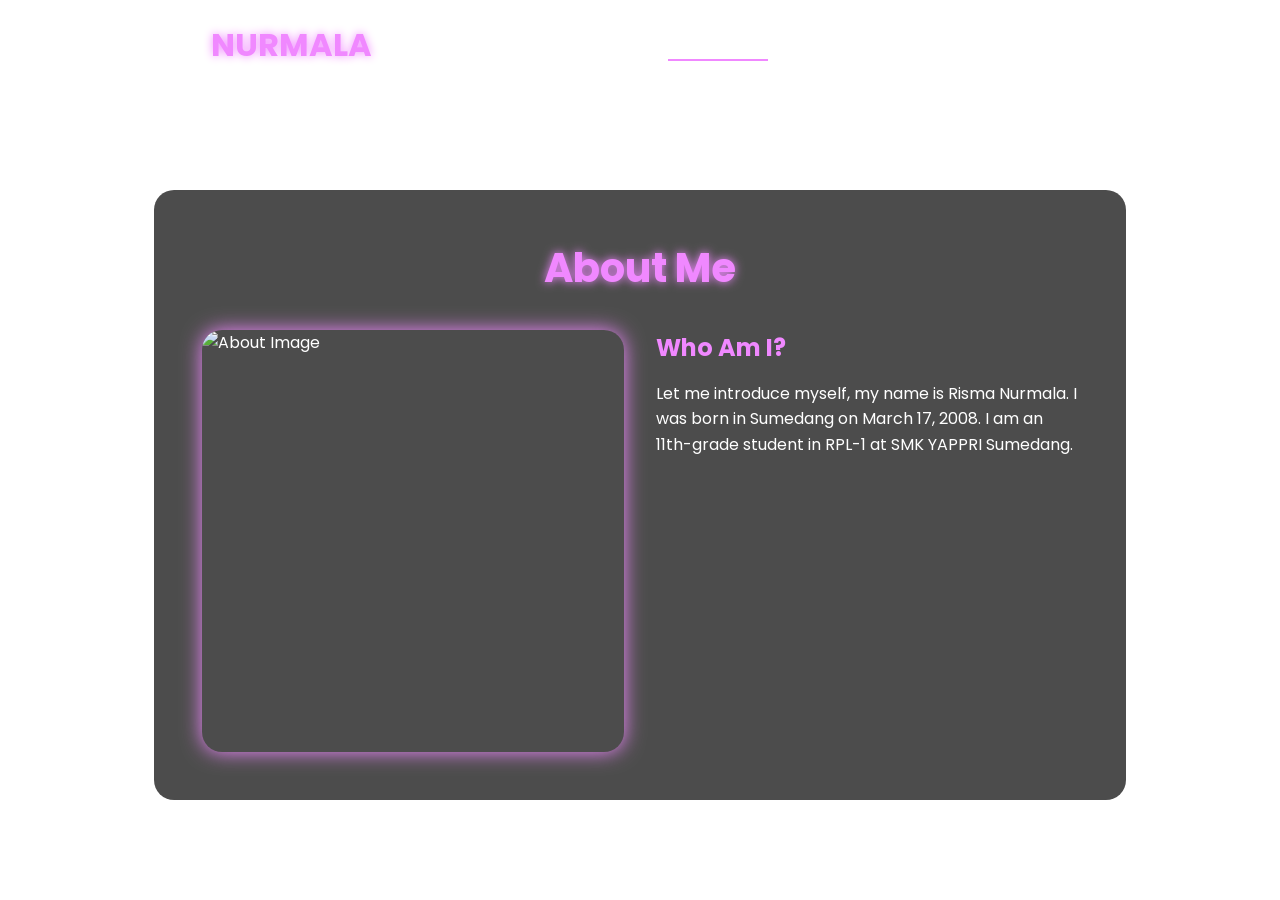
==== about.html @ 09e8b606 "Add files via upload" ====
<!-- Subscribe Tamzidan Madiyin di YouTube -->

<!DOCTYPE html>
<html lang="en">

<head>
    <meta charset="UTF-8">
    <meta name="viewport" content="width=device-width, initial-scale=1.0">

    <!-- Link ke Font Awesome untuk ikon -->
    <link rel="stylesheet" href="https://cdnjs.cloudflare.com/ajax/libs/font-awesome/6.5.1/css/all.min.css">

    <!-- Link ke library animasi AOS -->
    <link rel="stylesheet" href="https://unpkg.com/aos@next/dist/aos.css" />

    <!-- CSS internal untuk styling halaman -->
    <style>
        /* 
          Import Google Font Poppins
          Font weight yang diimport: 100, 200, 300, 400, 500, 600 
        */
        @import url("https://fonts.googleapis.com/css2?family=Poppins:wght@100;200;300;400;500;600&display=swap");

        /* Reset CSS dan pengaturan default */
        * {
            padding: 0;
            margin: 0;
            font-family: "Poppins", sans-serif;
            box-sizing: border-box;
        }

        /* 
          Styling untuk body
          - Menggunakan background image
          - Cover seluruh viewport
          - Mencegah horizontal scroll
        */
        body {
            width: 100%;
            min-height: 100vh;
            background-image: url("./img/awan.jpg");
            background-size: cover;
            overflow-x: hidden;
            position: relative;
        }

        /* 
          Navbar styling
          - Fixed height 10vh
          - Posisi relative untuk positioning yang tepat
          - z-index tinggi agar selalu di atas konten lain
        */
        nav {
            width: 100%;
            height: 10vh;
            position: sticky;
            position: relative;
            /* Ubah dari sticky ke relative */
            z-index: 1000;
            /* Tambahkan z-index tinggi untuk nav */
        }

        /* Container untuk konten navbar */
        .nav-container {
            width: 100%;
            height: 100%;
            display: flex;
            justify-content: space-around;
            align-items: center;
        }

        /* 
          Logo styling
          - Warna putih dengan ukuran 2rem
          - Text shadow untuk efek glow pada span 
        */
        .logo {
            color: white;
            font-size: 2rem;
            font-weight: bold;
        }

        .logo span {
            color: rgb(240, 136, 255);
            text-shadow: 0 0 10px rgb(240, 136, 255);
        }

        /* 
          Hamburger dan Cancel button styling
          - Hanya muncul di mobile view
          - Posisi absolute di kanan atas
        */
        .hamburg,
        .cancel {
            cursor: pointer;
            position: absolute;
            right: 15px;
            top: 10px;
            color: white;
            display: none;
            font-size: clamp(2.5rem, 0.5rem + 5vw, 3rem);
        }

        /* 
          Navigation links container
          - Flex layout untuk alignment horizontal
        */
        .nav-container .links {
            display: flex;
        }

        /* 
          Individual navigation links
          - Spacing dan styling untuk tiap link
          - Hover effect dengan border bottom
        */
        .nav-container .links a {
            font-size: 1.2rem;
            color: white;
            margin: 0 20px;
            text-decoration: none;
            font-weight: 550;
            transition: 0.3s linear;
        }

        .nav-container .links a:hover {
            color: rgb(240, 136, 255);
            border-bottom: 2px solid rgb(240, 136, 255);
        }

        /* Styling untuk link aktif */
        .nav-container .links .active {
            color: rgb(240, 136, 255);
            border-bottom: 2px solid rgb(240, 136, 255);
        }

        /* 
          Dropdown menu untuk mobile view
          - Fixed positioning dengan transform untuk animasi
          - Backdrop filter untuk efek blur
        */
        .dropdown {
            z-index: 1000;
            position: fixed;
            top: 0;
            left: 0;
            right: 0;
            transform: translateY(-500px);
            width: 100%;
            height: auto;
            backdrop-filter: blur(4px) brightness(40%);
            box-shadow: 0 0 20px black;
            transition: 0.2s linear;
        }

        .dropdown .links a {
            display: flex;
            color: white;
            text-decoration: none;
            padding: 15px 0;
            justify-content: center;
            align-items: center;
            transition: 0.2s linear;
        }

        .dropdown .links a:hover {
            background-color: rgb(240, 136, 255);
        }

        /* About Section Styles */
        .about-container {
            width: 100%;
            min-height: 90vh;
            display: flex;
            justify-content: center;
            align-items: center;
            padding: 2rem;
            position: relative;
            z-index: 1;
        }

        .about-content {
            width: 80%;
            max-width: 1200px;
            background: rgba(0, 0, 0, 0.7);
            backdrop-filter: blur(10px);
            border-radius: 20px;
            padding: 3rem;
            color: white;
            /* box-shadow: 0 0 30px rgba(58, 211, 3, 0.3); */
        }

        .about-header {
            text-align: center;
            margin-bottom: 2rem;
        }

        .about-header h1 {
            font-size: 2.5rem;
            color: rgb(240, 136, 255);
            text-shadow: 0 0 10px rgb(240, 136, 255);
            margin-bottom: 1rem;
        }

        .about-grid {
            display: grid;
            grid-template-columns: 1fr 1fr;
            gap: 2rem;
        }

        .about-image {
            width: 100%;
            aspect-ratio: 1;
            border-radius: 20px;
            overflow: hidden;
            box-shadow: 0 0 20px rgb(240, 136, 255);
        }

        .about-image img {
            width: 100%;
            height: 100%;
            object-fit: cover;
        }

        .about-text h2 {
            color: rgb(240, 136, 255);
            margin-bottom: 1rem;
        }

        .about-text p {
            line-height: 1.6;
            margin-bottom: 1rem;
        }

        .stats {
            display: grid;
            grid-template-columns: repeat(2, 1fr);
            gap: 1rem;
            margin-top: 2rem;
        }

        .stat-item {
            background: rgba(58, 211, 3, 0.1);
            padding: 1rem;
            border-radius: 10px;
            text-align: center;
            border: 1px solid rgb(240, 136, 255);
            cursor: pointer;
        }

        .stat-item h3 {
            color: rgb(240, 136, 255);
            font-size: 1.5rem;
            margin-bottom: 0.5rem;
        }

        .content-grid {
            display: grid;
            grid-template-columns: repeat(auto-fit, minmax(280px, 1fr));
            gap: 2rem;
            padding: 2rem 0;
        }

        .content-card {
            background: rgba(58, 211, 3, 0.1);
            border-radius: 15px;
            overflow: hidden;
            transition: all 0.3s ease;
            cursor: pointer;
        }

        .content-card:hover {
            transform: translateY(-5px);
            box-shadow: 0 5px 15px rgba(58, 211, 3, 0.3);
        }

        .card-image {
            width: 100%;
            height: 200px;
            overflow: hidden;
        }

        .card-image img {
            width: 100%;
            height: 100%;
            object-fit: cover;
        }

        .card-info {
            padding: 1.5rem;
        }

        .card-info h3 {
            color: rgb(240, 136, 255);
            margin-bottom: 0.5rem;
        }

        .card-info p {
            font-size: 0.9rem;
            margin-bottom: 1rem;
        }

        .card-info .technologies {
            display: flex;
            flex-wrap: wrap;
            gap: 0.5rem;
            margin-top: 1rem;
        }

        .technology-tag {
            background: rgba(58, 211, 3, 0.2);
            padding: 0.3rem 0.8rem;
            border-radius: 15px;
            font-size: 0.8rem;
            color: rgb(240, 136, 255);
        }

        .back-button {
            display: inline-block;
            padding: 0.8rem 1.5rem;
            background: rgb(240, 136, 255);
            color: white;
            border-radius: 5px;
            text-decoration: none;
            margin-bottom: 2rem;
            transition: all 0.3s ease;
        }

        .back-button:hover {
            background: rgb(240, 136, 255);
            transform: translateY(-2px);
        }

        .award-icon {
            font-size: 2rem;
            color: rgb(240, 136, 255);
            margin-bottom: 1rem;
        }

        .client-testimonial {
            font-style: italic;
            margin-top: 1rem;
            padding: 1rem;
            background: rgba(58, 211, 3, 0.05);
            border-radius: 10px;
        }



        @media (max-width: 884px) {
            .about-grid {
                grid-template-columns: 1fr;
            }

            nav .logo {
                position: absolute;
                top: 16px;
                left: 15px;
                font-size: 1.5rem;
            }

            .nav-container .links {
                display: none;
            }

            .hamburg,
            .cancel {
                display: block;
            }
        }

        @media (max-width: 440px) {
            .about-container {
                padding: 1rem;
            }

            .about-content {
                width: 95%;
                /* Memperbesar width untuk layar kecil */
                padding: 1.5rem;
            }

            .about-header h1 {
                font-size: 1.8rem;
                /* Mengurangi ukuran judul */
            }

            .about-text h2 {
                font-size: 1.4rem;
                /* Mengurangi ukuran sub-judul */
            }

            .about-text p {
                font-size: 0.9rem;
                /* Mengurangi ukuran teks */
                line-height: 1.4;
            }

            .about-image {
                width: 100%;
                max-height: 250px;
                /* Membatasi tinggi gambar */
            }

            .stats {
                grid-template-columns: repeat(2, 1fr);
                /* Tetap 2 kolom tapi lebih kecil */
                gap: 0.8rem;
            }

            .stat-item {
                padding: 0.8rem;
            }

            .stat-item h3 {
                font-size: 1.2rem;
                /* Mengurangi ukuran angka statistik */
            }

            .stat-item p {
                font-size: 0.8rem;
                /* Mengurangi ukuran teks statistik */
            }

            /* Menyesuaikan padding untuk link statistik */
            .stat-item a {
                padding: 0.5rem;
                display: block;
            }
        }
    </style>
    <title>About - Portfolio Website</title>
</head>

<body>

    <!-- Navigasi -->
    <nav>
        <div class="nav-container">
            <div class="logo" data-aos="zoom-in" data-aos-duration="1500">
                RISMA <span>NURMALA</span>
            </div>
            <div class="links">
                <div class="link" data-aos="fade-up" data-aos-duration="1500" data-aos-delay="100"><a
                        href="index.html">Home</a></div>
                <div class="link active" data-aos="fade-up" data-aos-duration="1500" data-aos-delay="200"><a
                        href="about.html">About</a></div>
                <div class="link" data-aos="fade-up" data-aos-duration="1500" data-aos-delay="300"><a
                        href="skill.html">Skills</a></div>
                <div class="link" data-aos="fade-up" data-aos-duration="1500" data-aos-delay="400"><a
                        href="service.html">Service</a></div>
                <div class="link" data-aos="fade-up" data-aos-duration="1500" data-aos-delay="500"><a
                        href="contact.html">Contact</a></div>
                <div class="link" data-aos="fade-up" data-aos-duration="1500" data-aos-delay="500"><a
                        href="contact.html">Jasa</a></div>
            </div>
        </div>
        <i class="fa-solid fa-bars hamburg" onclick="hamburg()"></i>
        <div class="dropdown">
            <div class="links">
                <a href="index.html">Home</a>
                <a href="about.html">About</a>
                <a href="skill.html">Skills</a>
                <a href="service.html">Service</a>
                <a href="contact.html">Contact</a>
                <a href="Jasa.html">Jasa</a>
                <i class="fa-solid fa-xmark cancel" onclick="cancel()"></i>
            </div>
        </div>
    </nav>

    <!-- Konten utama halaman About -->
    <div class="about-container">
        <div class="about-content" id="aboutContent">
            <!-- Bagian header -->
            <div class="about-header" data-aos="fade-down" data-aos-duration="1500">
                <h1>About Me</h1>
            </div>

            <!-- Grid untuk gambar dan teks deskripsi -->
            <div class="about-grid">
                <div class="about-image" data-aos="fade-right" data-aos-duration="1500">
                    <img src="img/RISMA.JPEG" alt="About Image">
                </div>
                <div class="about-text" data-aos="fade-left" data-aos-duration="1500">
                    <h2>Who Am I?</h2>
                    <p>Let me introduce myself, my name is Risma Nurmala. I was born in Sumedang on March 17, 2008. I am an 11th-grade student in RPL-1 at SMK YAPPRI Sumedang.</p>

                    
                </div>
            </div>
        </div>

        <!-- Link ke library animasi AOS -->
        <script src="https://unpkg.com/aos@next/dist/aos.js"></script>

        <!-- JavaScript untuk interaksi dan animasi halaman -->
        <script>

            // Inisialisasi library AOS
            AOS.init({ offset: 0 });

            // Fungsi untuk menampilkan menu hamburger
            function hamburg() {
                const navbar = document.querySelector(".dropdown")
                navbar.style.transform = "translateY(0px)"
            }

            // Fungsi untuk menyembunyikan menu hamburger
            function cancel() {
                const navbar = document.querySelector(".dropdown")
                navbar.style.transform = "translateY(-500px)"
            }

            // Fungsi untuk menampilkan daftar Project
            function showProjects() {
                const aboutContent = document.getElementById('aboutContent');
                aboutContent.innerHTML = `
                <a href="about.html" class="back-button" onclick="restoreInitialContent()">
                    <i class="fas fa-arrow-left"></i> Back
                </a>
                <div class="about-header" data-aos="fade-down" data-aos-duration="1500">
                    <h1>My Projects</h1>
                </div>
                <div class="content-grid">
                    ${generateProjectCards()}
                </div>
            `;
                AOS.refresh();
            }

            // Fungsi untuk menampilkan daftar Experience
            function showExperience() {
                const aboutContent = document.getElementById('aboutContent');
                aboutContent.innerHTML = `
                <a href="about.html" class="back-button" onclick="restoreInitialContent()">
                    <i class="fas fa-arrow-left"></i> Back
                </a>
                <div class="about-header" data-aos="fade-down" data-aos-duration="1500">
                    <h1>My Experience</h1>
                </div>
                <div class="content-grid">
                    ${generateExperienceCards()}
                </div>
            `;
                AOS.refresh();
            }

            // Fungsi untuk menampilkan daftar Clients
            function showClients() {
                const aboutContent = document.getElementById('aboutContent');
                aboutContent.innerHTML = `
                <a href="about.html" class="back-button" onclick="restoreInitialContent()">
                    <i class="fas fa-arrow-left"></i> Back
                </a>
                <div class="about-header" data-aos="fade-down" data-aos-duration="1500">
                    <h1>Client Success Stories</h1>
                </div>
                <div class="content-grid">
                    ${generateClientCards()}
                </div>
            `;
                AOS.refresh();
            }

            // Fungsi untuk menampilkan daftar Awards
            function showAwards() {
                const aboutContent = document.getElementById('aboutContent');
                aboutContent.innerHTML = `
                <a href="about.html" class="back-button" onclick="restoreInitialContent()">
                    <i class="fas fa-arrow-left"></i> Back
                </a>
                <div class="about-header" data-aos="fade-down" data-aos-duration="1500">
                    <h1>Awards & Recognition</h1>
                </div>
                <div class="content-grid">
                    ${generateAwardCards()}
                </div>
            `;
                AOS.refresh();
            }

            // Fungsi pembantu untuk menghasilkan kartu project
            function generateProjectCards() {
                const projects = [
                    {
                        title: "E-Commerce Platform",
                        image: "img/RISMA.JPEG",
                        description: "A full-stack e-commerce solution with payment integration",
                        technologies: ["React", "Node.js", "MongoDB"]
                    },
                    {
                        title: "Portfolio Website",
                        image: "img/RISMA.JPEG",
                        description: "Responsive portfolio website with modern animations",
                        technologies: ["HTML", "CSS", "JavaScript"]
                    },
                    {
                        title: "Task Management App",
                        image: "img/RISMA.JPEG",
                        description: "Mobile-first task management application",
                        technologies: ["Vue.js", "Firebase"]
                    }
                    // Add more projects as needed
                ];

                return projects.map(project => `
                <div class="content-card" data-aos="fade-up">
                    <div class="card-image">
                        <img src="${project.image}" alt="${project.title}">
                    </div>
                    <div class="card-info">
                        <h3>${project.title}</h3>
                        <p>${project.description}</p>
                        <div class="technologies">
                            ${project.technologies.map(tech => `
                                <span class="technology-tag">${tech}</span>
                            `).join('')}
                        </div>
                    </div>
                </div>
            `).join('');
            }

            // Fungsi pembantu untuk menghasilkan kartu experience
            function generateExperienceCards() {
                const experiences = [
                    {
                        title: "Senior Web Developer",
                        company: "Tech Solutions Inc.",
                        period: "2021 - Present",
                        description: "Leading frontend development team and implementing modern web solutions"
                    },
                    {
                        title: "Frontend Developer",
                        company: "Digital Agency",
                        period: "2019 - 2021",
                        description: "Developed responsive websites and web applications"
                    }
                    // Add more experiences as needed
                ];

                return experiences.map(exp => `
                <div class="content-card" data-aos="fade-up">
                    <div class="card-info">
                        <h3>${exp.title}</h3>
                        <h4>${exp.company}</h4>
                        <p class="period">${exp.period}</p>
                        <p>${exp.description}</p>
                    </div>
                </div>
            `).join('');
            }

            // Fungsi pembantu untuk menghasilkan kartu client
            function generateClientCards() {
                const clients = [
                    {
                        name: "Ell Udin",
                        company: "Innovation Corp",
                        image: "img/RISMA.JPEG",
                        testimonial: "Outstanding work on our company website redesign!"
                    },
                    {
                        name: "Ell Ucup",
                        company: "Tech Startup",
                        image: "img/RISMA.JPEG",
                        testimonial: "Delivered our app ahead of schedule with excellent quality"
                    }
                    // Add more clients as needed
                ];

                return clients.map(client => `
                <div class="content-card" data-aos="fade-up">
                    <div class="card-image">
                        <img src="${client.image}" alt="${client.name}">
                    </div>
                    <div class="card-info">
                        <h3>${client.name}</h3>
                        <h4>${client.company}</h4>
                        <p class="client-testimonial">"${client.testimonial}"</p>
                    </div>
                </div>
            `).join('');
            }

            // Fungsi pembantu untuk menghasilkan kartu award
            function generateAwardCards() {
                const awards = [
                    {
                        title: "Best Web Design",
                        organization: "Design Awards 2023",
                        description: "Recognition for exceptional web design and user experience"
                    },
                    {
                        title: "Innovation Award",
                        organization: "Tech Summit 2022",
                        description: "Awarded for innovative use of emerging technologies"
                    }
                    // Add more awards as needed
                ];

                return awards.map(award => `
                <div class="content-card" data-aos="fade-up">
                    <div class="card-info">
                        <div class="award-icon">
                            <i class="fas fa-trophy"></i>
                        </div>
                        <h3>${award.title}</h3>
                        <h4>${award.organization}</h4>
                        <p>${award.description}</p>
                    </div>
                </div>
            `).join('');
            }

            // Fungsi untuk mengembalikan konten awal
            function restoreInitialContent() {
                const aboutContent = document.getElementById('aboutContent');
                aboutContent.innerHTML = `
                <div class="about-header" data-aos="fade-down" data-aos-duration="1500">
                    <h1>About Me</h1>
                </div>
                <div class="about-grid">
                    <div class="about-image" data-aos="fade-right" data-aos-duration="1500">
                        <img src="img/RISMA.JPEG" alt="About Image">
                    </div>
                    <div class="about-text" data-aos="fade-left" data-aos-duration="1500">
                        <h2>Who Am I?</h2>
                        <p>I'm a passionate developer and designer with a keen eye for detail and a drive for creating
                            innovative digital solutions. With expertise in web development, UI/UX design, and content
                            creation, I bring ideas to life through code and creativity.</p>
                        <p>My journey in technology began with a simple curiosity and has evolved into a professional
                            pursuit of excellence in digital craftsmanship.</p>

                        <div class="stats">
                            <div class="stat-item" data-aos="zoom-in" data-aos-duration="1500" data-aos-delay="200" onclick="showProjects()">
                                <h3>50+</h3>
                                <p>Projects Completed</p>
                            </div>
                            <div class="stat-item" data-aos="zoom-in" data-aos-duration="1500" data-aos-delay="400" onclick="showExperience()">
                                <h3>3+</h3>
                                <p>Years Experience</p>
                            </div>
                            <div class="stat-item" data-aos="zoom-in" data-aos-duration="1500" data-aos-delay="600" onclick="showClients()">
                                <h3>20+</h3>
                                <p>Happy Clients</p>
                            </div>
                            <div class="stat-item" data-aos="zoom-in" data-aos-duration="1500" data-aos-delay="800" onclick="showAwards()">
                                <h3>15+</h3>
                                <p>Awards Won</p>
                            </div>
                        </div>
                    </div>
                </div>
            `;
                AOS.refresh();
            }

        </script>
</body>

</html>

<!-- Subscribe Tamzidan Madiyin di YouTube -->
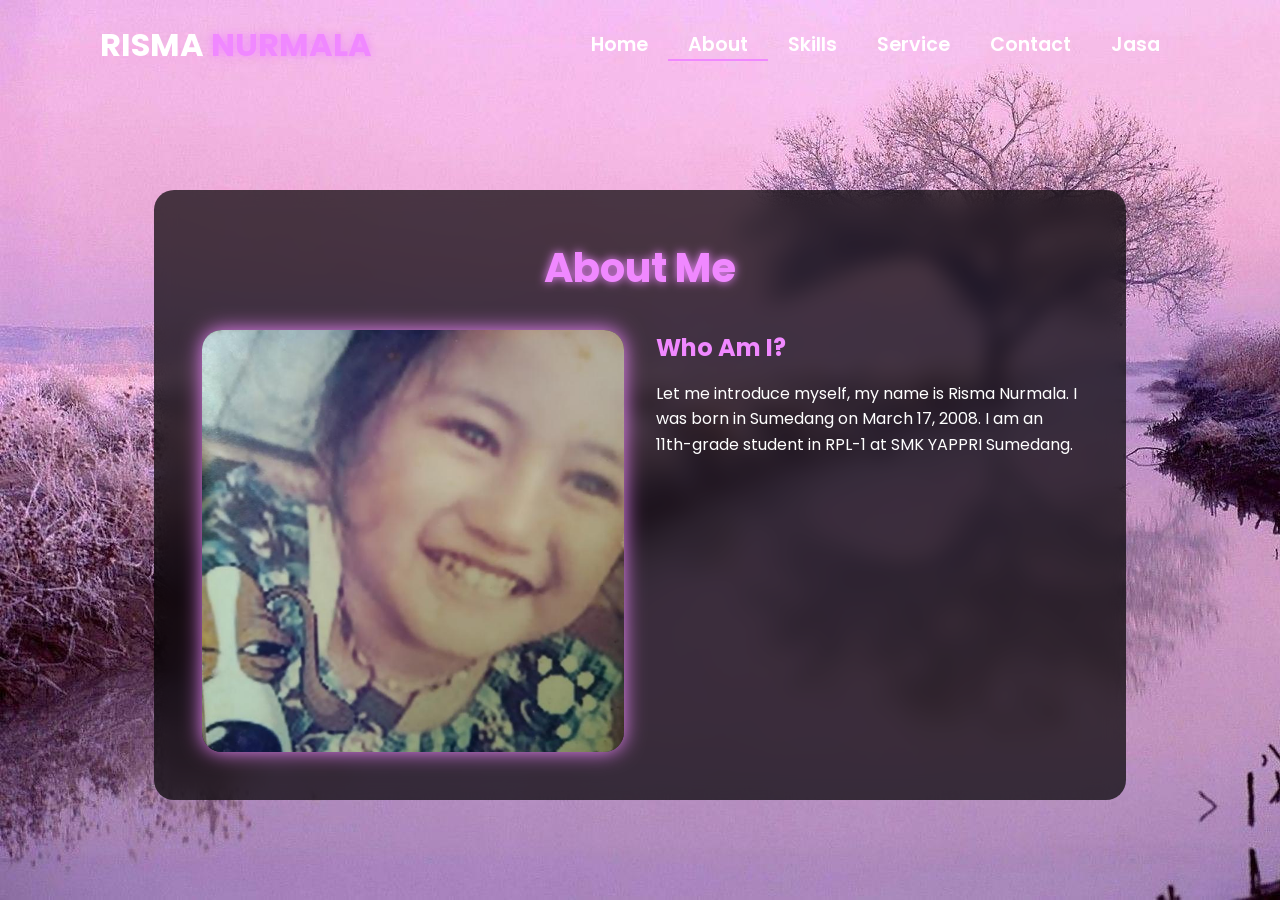
==== commit 84c66304: "Update about.html" ====
--- a/about.html
+++ b/about.html
@@ -480,7 +480,7 @@
             <!-- Grid untuk gambar dan teks deskripsi -->
             <div class="about-grid">
                 <div class="about-image" data-aos="fade-right" data-aos-duration="1500">
-                    <img src="img/RISMA.JPEG" alt="About Image">
+                    <img src="img/ima.jpeg" alt="About Image">
                 </div>
                 <div class="about-text" data-aos="fade-left" data-aos-duration="1500">
                     <h2>Who Am I?</h2>
@@ -585,19 +585,19 @@
                 const projects = [
                     {
                         title: "E-Commerce Platform",
-                        image: "img/RISMA.JPEG",
+                        image: "img/ima.jpeg",
                         description: "A full-stack e-commerce solution with payment integration",
                         technologies: ["React", "Node.js", "MongoDB"]
                     },
                     {
                         title: "Portfolio Website",
-                        image: "img/RISMA.JPEG",
+                        image: "img/ima.jpeg",
                         description: "Responsive portfolio website with modern animations",
                         technologies: ["HTML", "CSS", "JavaScript"]
                     },
                     {
                         title: "Task Management App",
-                        image: "img/RISMA.JPEG",
+                        image: "img/ima.jpeg",
                         description: "Mobile-first task management application",
                         technologies: ["Vue.js", "Firebase"]
                     }
@@ -658,13 +658,13 @@
                     {
                         name: "Ell Udin",
                         company: "Innovation Corp",
-                        image: "img/RISMA.JPEG",
+                        image: "img/ima.jpeg",
                         testimonial: "Outstanding work on our company website redesign!"
                     },
                     {
                         name: "Ell Ucup",
                         company: "Tech Startup",
-                        image: "img/RISMA.JPEG",
+                        image: "img/ima.jpeg",
                         testimonial: "Delivered our app ahead of schedule with excellent quality"
                     }
                     // Add more clients as needed
@@ -762,4 +762,4 @@
 
 </html>
 
-<!-- Subscribe Tamzidan Madiyin di YouTube -->+<!-- Subscribe Tamzidan Madiyin di YouTube -->
